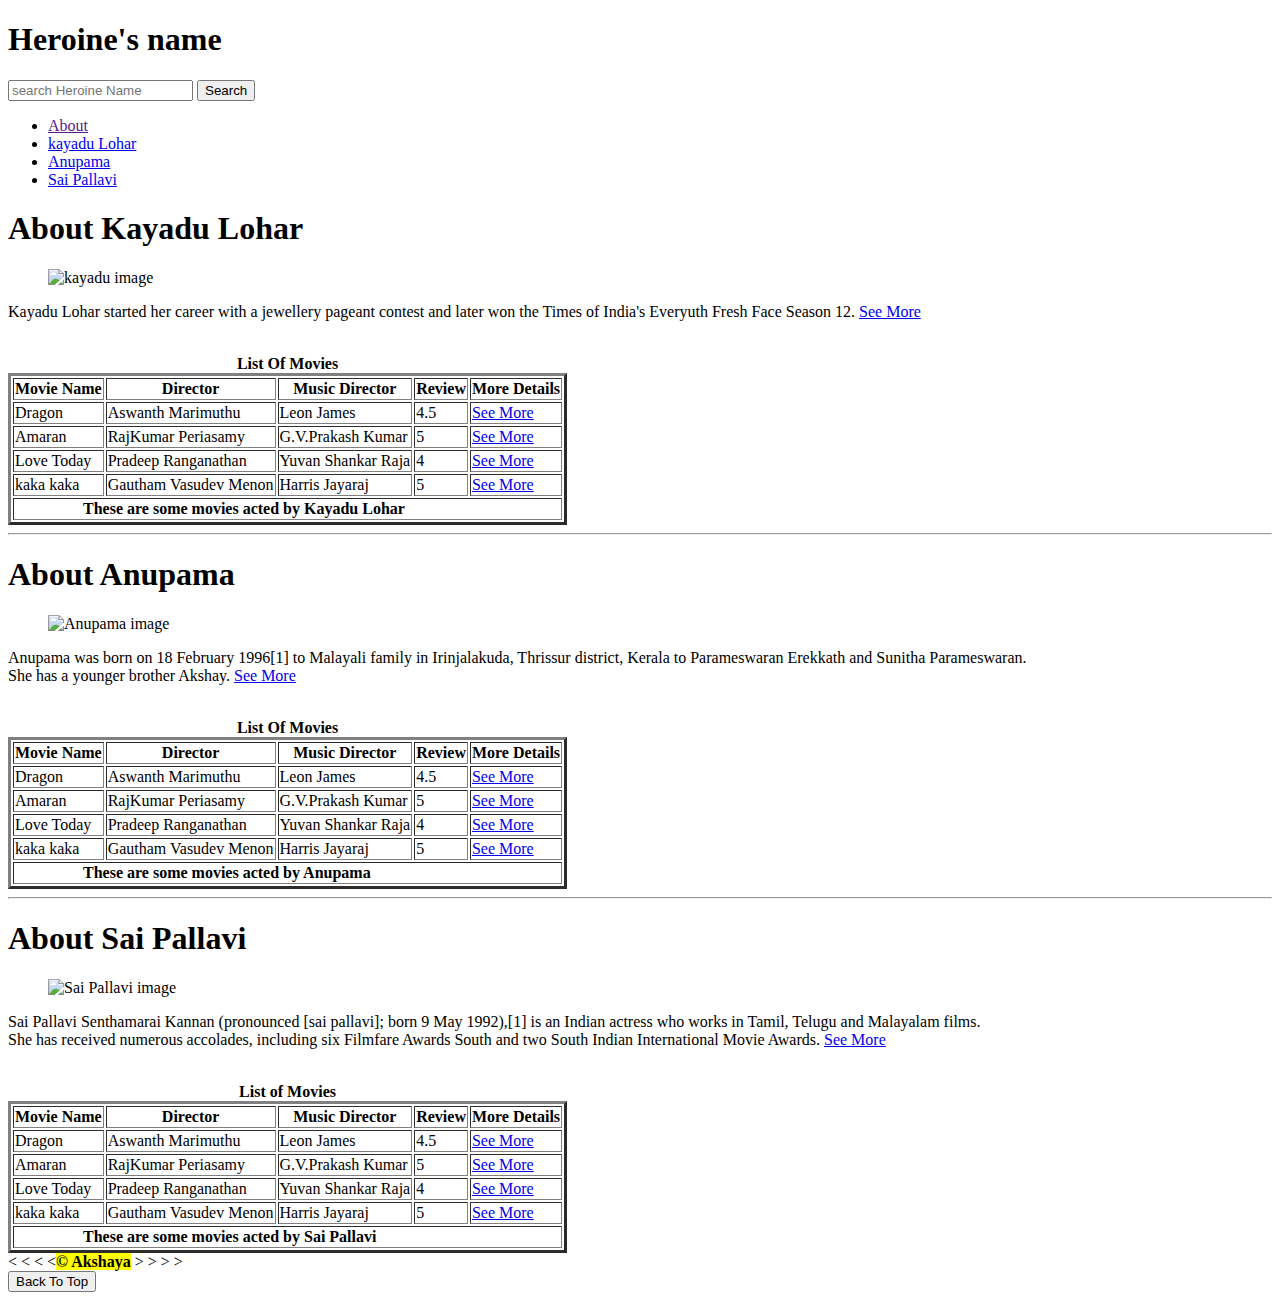
==== index.html @ f9564cc5 "html website" ====
<!DOCTYPE html>
<html lang="en">
  <head>
    <meta charset="UTF-8" />
    <meta name="viewport" content="width=device-width, initial-scale=1.0" />
    <link
      rel="shortcut icon"
      href="https://encrypted-tbn0.gstatic.com/images?q=tbn:ANd9GcS3hZfddOzK3vcA4iWkrWEkmtHXfgzw_iFxjg&s"
      type="image/x-icon"
    />
    <title>My Website</title>
  </head>
  <body>
    <header>
      <h1>Heroine's name</h1>
      <div>
        <input
          type="text"
          name="heroine name"
          id="heroinename"
          placeholder="search Heroine Name "
        />
        <button>Search</button>
      </div>
      <nav>
        <ul>
          <li><a href="" target="_blank">About</a></li>
          <li><a href="kayadu Lohar">kayadu Lohar</a></li>
          <li><a href="Anupama">Anupama</a></li>
          <li><a href="Sai Pallavi">Sai Pallavi</a></li>
        </ul>
      </nav>
    </header>
    <main>
      <article id="Kayadu Lohar">
        <section>
          <h1>About Kayadu Lohar</h1>
          <figure><img src="https://tse4.mm.bing.net/th?id=OIP.-lCckJUn5rITy4Awqjh0kgHaHa&pid=Api&P=0&h=180" alt="kayadu image"></figure>
          <p>
            Kayadu Lohar started her career with a jewellery pageant contest and
            later won the Times of India's Everyuth Fresh Face Season 12.
            <a href="https://en.wikipedia.org/wiki/Kayadu_Lohar" target="_blank"
              >See More</a
            >
          </p>
        </section>
        <br />
        <table border="3">
          <caption>
            <strong>List Of Movies</strong>
          </caption>
          <thead>
            <tr>
              <th>Movie Name</th>
              <th>Director</th>
              <th>Music Director</th>
              <th>Review</th>
              <th>More Details</th>
            </tr>
          </thead>
          <tbody>
            <tr>
              <td>Dragon</td>
              <td>Aswanth Marimuthu</td>
              <td>Leon James</td>
              <td>4.5</td>
              <td>
                <a
                  href="https://en.wikipedia.org/wiki/Dragon_(2025_film)"
                  target="_blank"
                  >See More</a
                >
              </td>
            </tr>
            <tr>
              <td>Amaran</td>
              <td>RajKumar Periasamy</td>
              <td>G.V.Prakash Kumar</td>
              <td>5</td>
              <td>
                <a
                  href="https://en.wikipedia.org/wiki/Amaran_(2024_film)"
                  target="_blank"
                  >See More</a
                >
              </td>
            </tr>
            <tr>
              <td>Love Today</td>
              <td>Pradeep Ranganathan</td>
              <td>Yuvan Shankar Raja</td>
              <td>4</td>
              <td>
                <a
                  href="https://en.wikipedia.org/wiki/Love_Today_(2022_film)"
                  target="_blank"
                  >See More</a
                >
              </td>
            </tr>
            <tr>
              <td>kaka kaka</td>
              <td>Gautham Vasudev Menon</td>
              <td>Harris Jayaraj</td>
              <td>5</td>
              <td>
                <a
                  href="https://en.wikipedia.org/wiki/Kaakha_Kaakha"
                  taget="_blank"
                  >See More</a
                >
              </td>
            </tr>
          </tbody>
          <tfoot>
            <tr>
              <td colspan="5">
                <strong
                  >&nbsp;&nbsp;&nbsp;&nbsp;&nbsp;&nbsp;&nbsp;&nbsp;&nbsp;&nbsp;&nbsp;&nbsp;&nbsp;&nbsp;&nbsp;&nbsp;&nbsp;These
                  are some movies acted by Kayadu Lohar</strong
                >
              </td>
            </tr>
          </tfoot>
        </table>
  </article>
  <hr>
  <article id="Anupama">
      <section>
          <h1>About Anupama</h1>
          <figure>
            <img
              src="https://tse2.mm.bing.net/th?id=OIP.1I0VdY9bkM685FapdWUnzwHaLG&pid=Api&P=0&h=180"
              alt="Anupama image"
            />
          </figure>
          <p>Anupama was born on 18 February 1996[1] to Malayali family in Irinjalakuda, Thrissur district, Kerala to Parameswaran Erekkath and Sunitha Parameswaran.<br/>
            She has a younger brother Akshay.
            <a href="https://en.wikipedia.org/wiki/Anupama_Parameswaran" target="_blank"
              >See More</a
            >
          </p>
        </section>
        <br />
        <table border="3">
          <caption>
            <strong>List Of Movies</strong>
          </caption>
          <thead>
            <tr>
              <th>Movie Name</th>
              <th>Director</th>
              <th>Music Director</th>
              <th>Review</th>
              <th>More Details</th>
            </tr>
          </thead>
          <tbody>
            <tr>
              <td>Dragon</td>
              <td>Aswanth Marimuthu</td>
              <td>Leon James</td>
              <td>4.5</td>
              <td>
                <a
                  href="https://en.wikipedia.org/wiki/Dragon_(2025_film)"
                  target="_blank"
                  >See More</a
                >
              </td>
            </tr>
            <tr>
              <td>Amaran</td>
              <td>RajKumar Periasamy</td>
              <td>G.V.Prakash Kumar</td>
              <td>5</td>
              <td>
                <a
                  href="https://en.wikipedia.org/wiki/Amaran_(2024_film)"
                  target="_blank"
                  >See More</a
                >
              </td>
            </tr>
            <tr>
              <td>Love Today</td>
              <td>Pradeep Ranganathan</td>
              <td>Yuvan Shankar Raja</td>
              <td>4</td>
              <td>
                <a
                  href="https://en.wikipedia.org/wiki/Love_Today_(2022_film)"
                  target="_blank"
                  >See More</a
                >
              </td>
            </tr>
            <tr>
              <td>kaka kaka</td>
              <td>Gautham Vasudev Menon</td>
              <td>Harris Jayaraj</td>
              <td>5</td>
              <td>
                <a
                  href="https://en.wikipedia.org/wiki/Kaakha_Kaakha"
                  taget="_blank"
                  >See More</a
                >
              </td>
            </tr>

          </tbody>
          <tfoot>
            <tr>
              <td colspan="5">
                <strong
                  >&nbsp;&nbsp;&nbsp;&nbsp;&nbsp;&nbsp;&nbsp;&nbsp;&nbsp;&nbsp;&nbsp;&nbsp;&nbsp;&nbsp;&nbsp;&nbsp;&nbsp;These
                  are some movies acted by Anupama</strong
                >
              </td>
            </tr>
          </tfoot>
        </table>
  </article>
  <hr>
  <article id="Sai Pallavi">
      <section>
          <h1>About Sai Pallavi</h1>
          <figure>
            <img
              src="https://tse1.mm.bing.net/th?id=OIP.QHidX0QzD-9W_jQSiCd7-gHaL5&pid=Api&P=0&h=180"
              alt="Sai Pallavi image"
            />
          </figure>
          <p>Sai Pallavi Senthamarai Kannan (pronounced [sai  pallavi]; born 9 May 1992),[1] is an Indian actress who works in Tamil, Telugu and Malayalam films.<br/>
             She has received numerous accolades, including six Filmfare Awards South and two South Indian International Movie Awards.
            <a href="https://en.wikipedia.org/wiki/Vijay_(actor)" target="_blank"
              >See More</a
            >
          </p>
        </section>
        <br />
        <table border="3">
          <caption>
            <strong>List of Movies</strong>
          </caption>
          <thead>
            <tr>
              <th>Movie Name</th>
              <th>Director</th>
              <th>Music Director</th>
              <th>Review</th>
              <th>More Details</th>
            </tr>
          </thead>
          <tbody>
            <tr>
              <td>Dragon</td>
              <td>Aswanth Marimuthu</td>
              <td>Leon James</td>
              <td>4.5</td>
              <td>
                <a
                  href="https://en.wikipedia.org/wiki/Dragon_(2025_film)"
                  target="_blank"
                  >See More</a
                >
              </td>
            </tr>
            <td>Amaran</td>
              <td>RajKumar Periasamy</td>
              <td>G.V.Prakash Kumar</td>
              <td>5</td>
              <td>
                <a
                  href="https://en.wikipedia.org/wiki/Amaran_(2024_film)"
                  target="_blank"
                  >See More</a
                >
              </td>
            </tr>
            <tr>
              <td>Love Today</td>
              <td>Pradeep Ranganathan</td>
              <td>Yuvan Shankar Raja</td>
              <td>4</td>
              <td>
                <a
                  href="https://en.wikipedia.org/wiki/Love_Today_(2022_film)"
                  target="_blank"
                  >See More</a
                >
              </td>
            </tr>
            </tr>
            <tr>
              <td>kaka kaka</td>
              <td>Gautham Vasudev Menon</td>
              <td>Harris Jayaraj</td>
              <td>5</td>
              <td>
                <a
                  href="https://en.wikipedia.org/wiki/Kaakha_Kaakha"
                  taget="_blank"
                  >See More</a
                >
              </td>
            </tr>
          </tbody>
          <tfoot>
            <tr>
              <td colspan="5">
                <strong
                  >&nbsp;&nbsp;&nbsp;&nbsp;&nbsp;&nbsp;&nbsp;&nbsp;&nbsp;&nbsp;&nbsp;&nbsp;&nbsp;&nbsp;&nbsp;&nbsp;&nbsp;These
                  are some movies acted by Sai Pallavi</strong
                >
              </td>
            </tr>
          </tfoot>
        </table>
  </article>
    </main>
    <footer>
      <marque>
        &lt; &lt; &lt; &lt;<mark><strong>&copy; Akshaya</strong></mark> &gt; &gt; &gt; &gt;
      </marque>
      <br>
      <a href="#" target="_top"><button>Back To Top</button></a>
    </footer>
  </body>
</html>
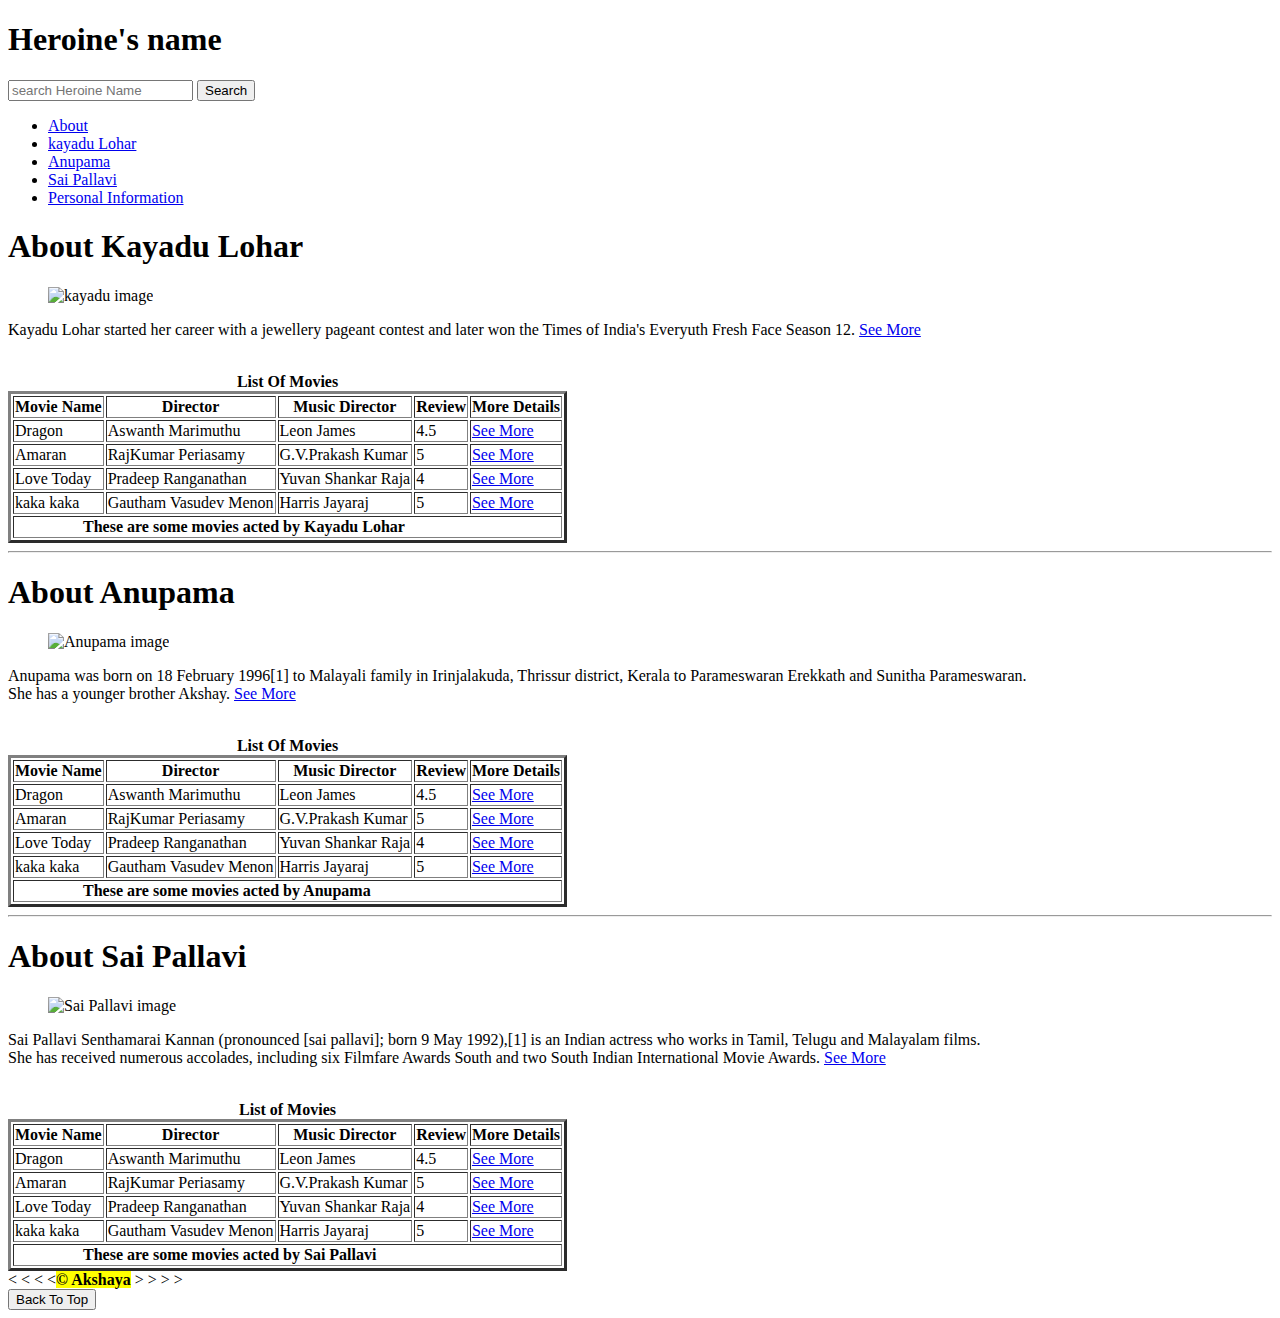
==== commit 32440b57: "Registration form" ====
--- a/index.html
+++ b/index.html
@@ -24,10 +24,11 @@
       </div>
       <nav>
         <ul>
-          <li><a href="" target="_blank">About</a></li>
+          <li><a href="#About" target="_blank">About</a></li>
           <li><a href="kayadu Lohar">kayadu Lohar</a></li>
           <li><a href="Anupama">Anupama</a></li>
           <li><a href="Sai Pallavi">Sai Pallavi</a></li>
+          <li><a href="forms.html" target="_blank">Personal Information</a></li>
         </ul>
       </nav>
     </header>
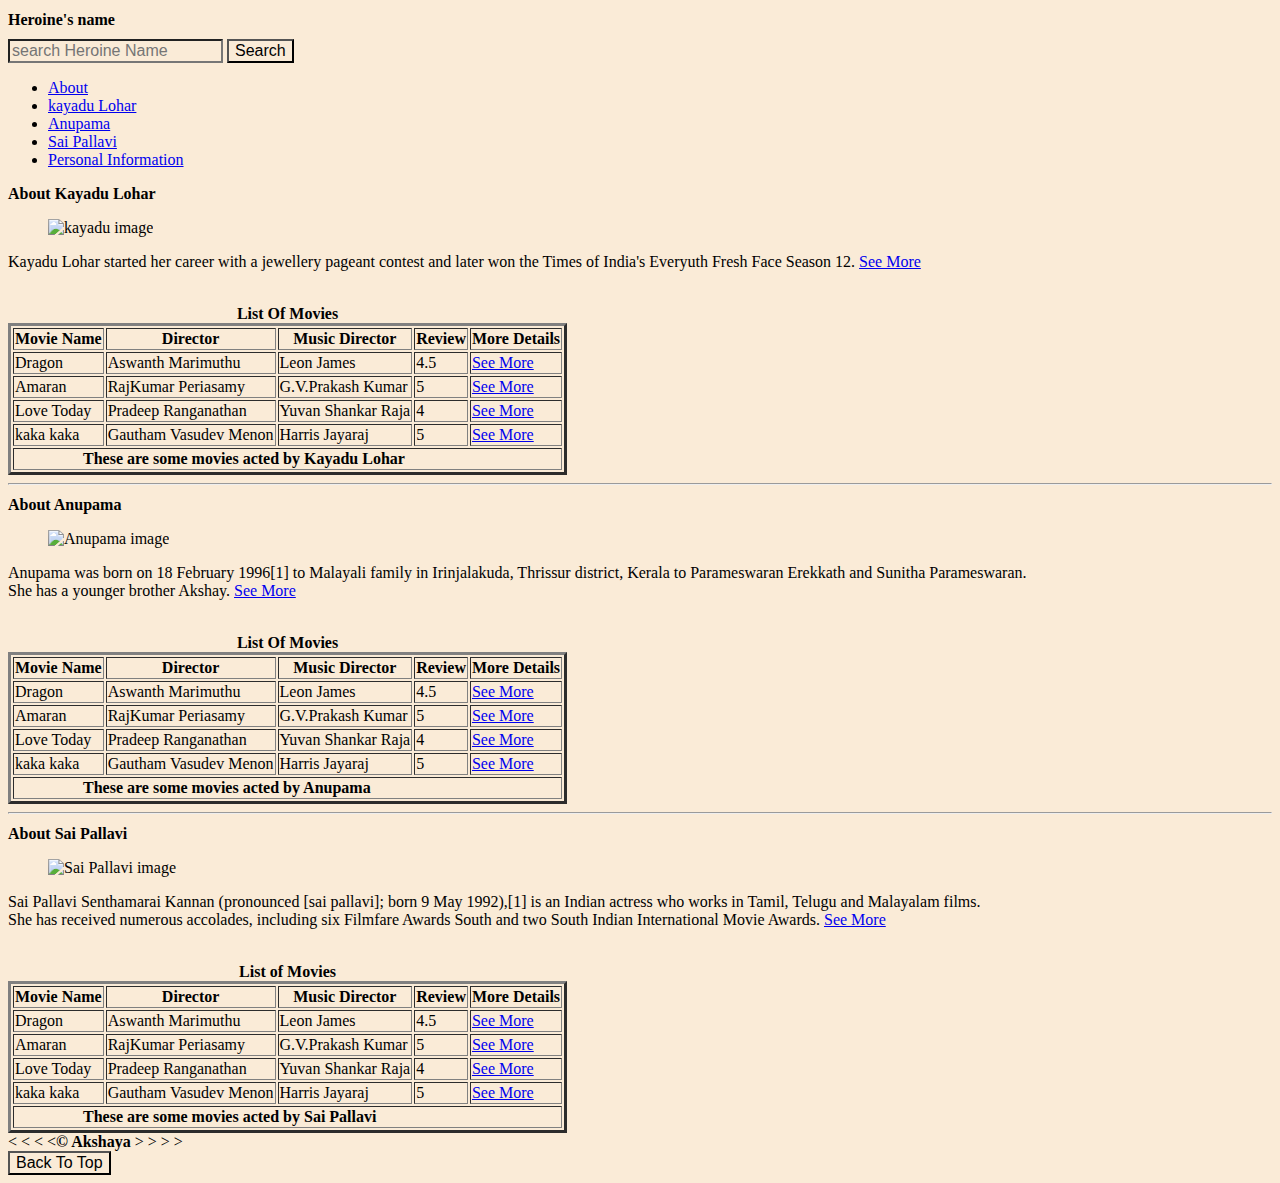
==== commit 50e6565c: "add option group for country and state" ====
--- a/index.html
+++ b/index.html
@@ -8,6 +8,7 @@
       href="https://encrypted-tbn0.gstatic.com/images?q=tbn:ANd9GcS3hZfddOzK3vcA4iWkrWEkmtHXfgzw_iFxjg&s"
       type="image/x-icon"
     />
+    <link rel="stylesheet" href="style.css">
     <title>My Website</title>
   </head>
   <body>
--- a/style.css
+++ b/style.css
@@ -0,0 +1,4 @@
+*{
+    background-color:antiquewhite;
+    font-size:medium;
+}
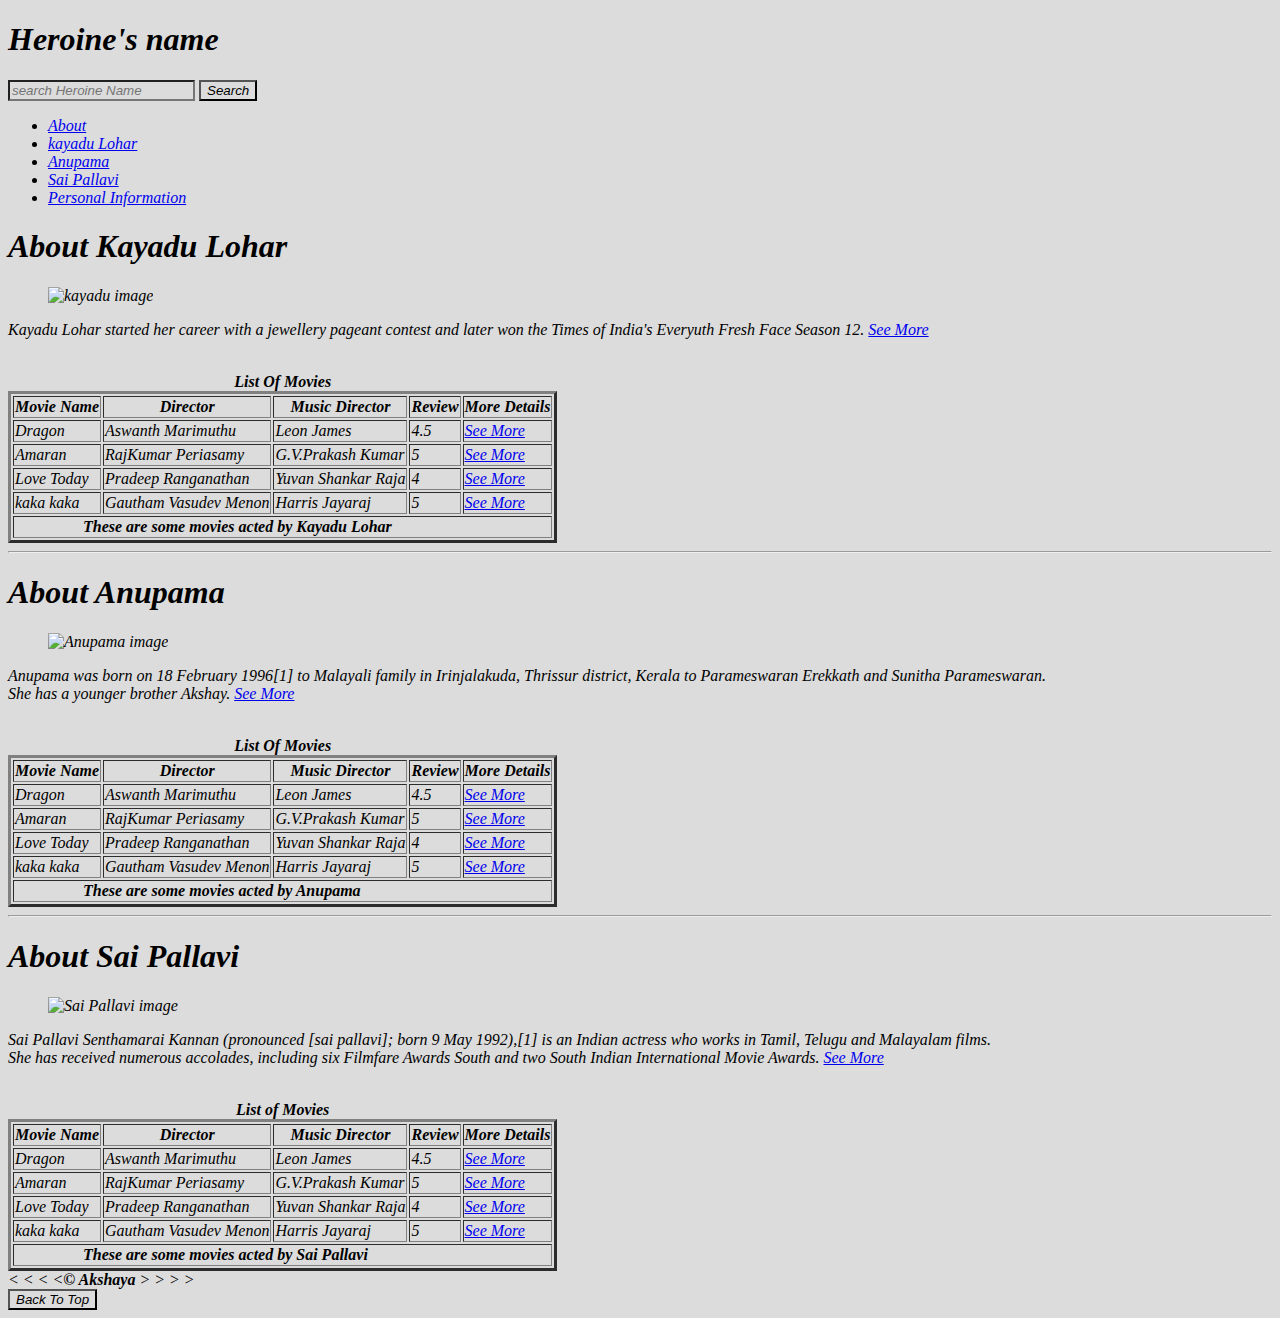
==== commit 8bf41cad: "applying css to html file" ====
--- a/index.html
+++ b/index.html
@@ -8,7 +8,7 @@
       href="https://encrypted-tbn0.gstatic.com/images?q=tbn:ANd9GcS3hZfddOzK3vcA4iWkrWEkmtHXfgzw_iFxjg&s"
       type="image/x-icon"
     />
-    <link rel="stylesheet" href="style.css">
+    <link rel="stylesheet" href="styles.css"/>
     <title>My Website</title>
   </head>
   <body>
@@ -26,9 +26,9 @@
       <nav>
         <ul>
           <li><a href="#About" target="_blank">About</a></li>
-          <li><a href="kayadu Lohar">kayadu Lohar</a></li>
-          <li><a href="Anupama">Anupama</a></li>
-          <li><a href="Sai Pallavi">Sai Pallavi</a></li>
+          <li><a href="#kayadu Lohar">kayadu Lohar</a></li>
+          <li><a href="#Anupama">Anupama</a></li>
+          <li><a href="#Sai Pallavi">Sai Pallavi</a></li>
           <li><a href="forms.html" target="_blank">Personal Information</a></li>
         </ul>
       </nav>
--- a/styles.css
+++ b/styles.css
@@ -0,0 +1,4 @@
+* {
+    background-color:gainsboro;
+    font-style:oblique;
+}
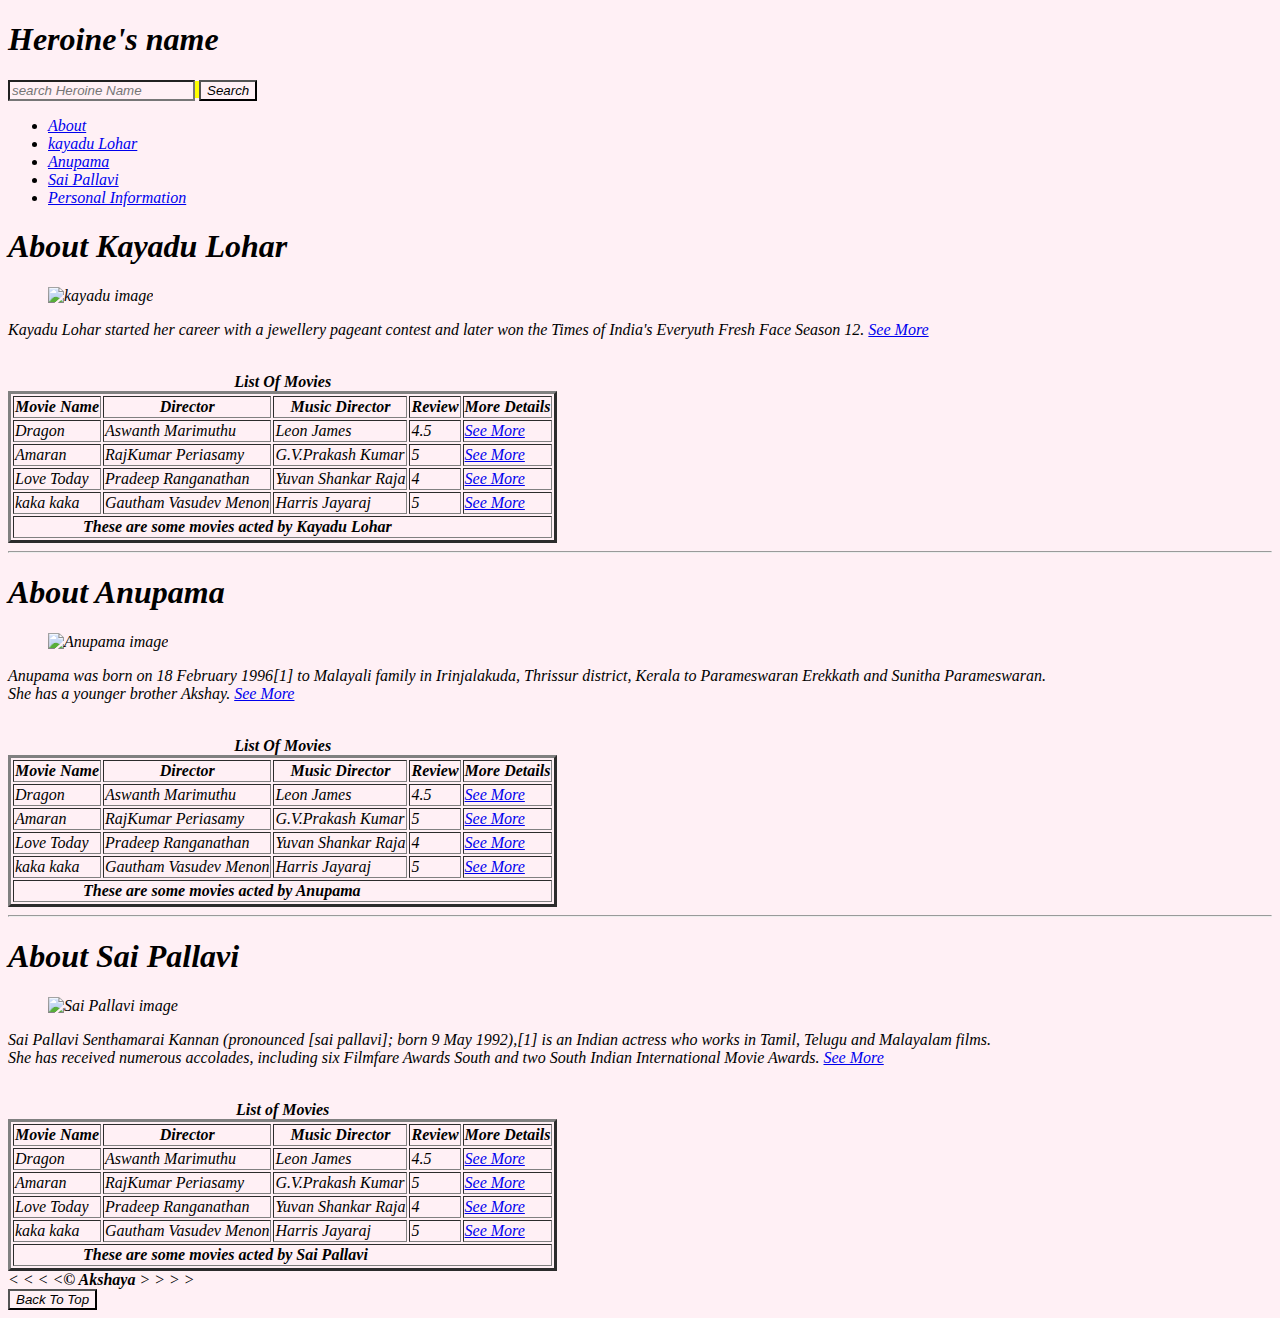
==== commit 8ff5e181: "box model" ====
--- a/index.html
+++ b/index.html
@@ -26,15 +26,15 @@
       <nav>
         <ul>
           <li><a href="#About" target="_blank">About</a></li>
-          <li><a href="#kayadu Lohar">kayadu Lohar</a></li>
-          <li><a href="#Anupama">Anupama</a></li>
-          <li><a href="#Sai Pallavi">Sai Pallavi</a></li>
+          <li><a href="kayadu Lohar">kayadu Lohar</a></li>
+          <li><a href="Anupama">Anupama</a></li>
+          <li><a href="Sai Pallavi">Sai Pallavi</a></li>
           <li><a href="forms.html" target="_blank">Personal Information</a></li>
         </ul>
       </nav>
     </header>
     <main>
-      <article id="Kayadu Lohar">
+      <article class a="Kayadu Lohar">
         <section>
           <h1>About Kayadu Lohar</h1>
           <figure><img src="https://tse4.mm.bing.net/th?id=OIP.-lCckJUn5rITy4Awqjh0kgHaHa&pid=Api&P=0&h=180" alt="kayadu image"></figure>
@@ -127,7 +127,7 @@
         </table>
   </article>
   <hr>
-  <article id="Anupama">
+  <article class b="Anupama">
       <section>
           <h1>About Anupama</h1>
           <figure>
@@ -225,7 +225,7 @@
         </table>
   </article>
   <hr>
-  <article id="Sai Pallavi">
+  <article class c="Sai Pallavi">
       <section>
           <h1>About Sai Pallavi</h1>
           <figure>
--- a/styles.css
+++ b/styles.css
@@ -1,4 +1,10 @@
 * {
-    background-color:gainsboro;
+    background-color:lavenderblush;
     font-style:oblique;
 }
+div {
+    display: inline;
+    border: 1 px solid blueviolet;
+    background-color: yellow;
+    color: red;
+   }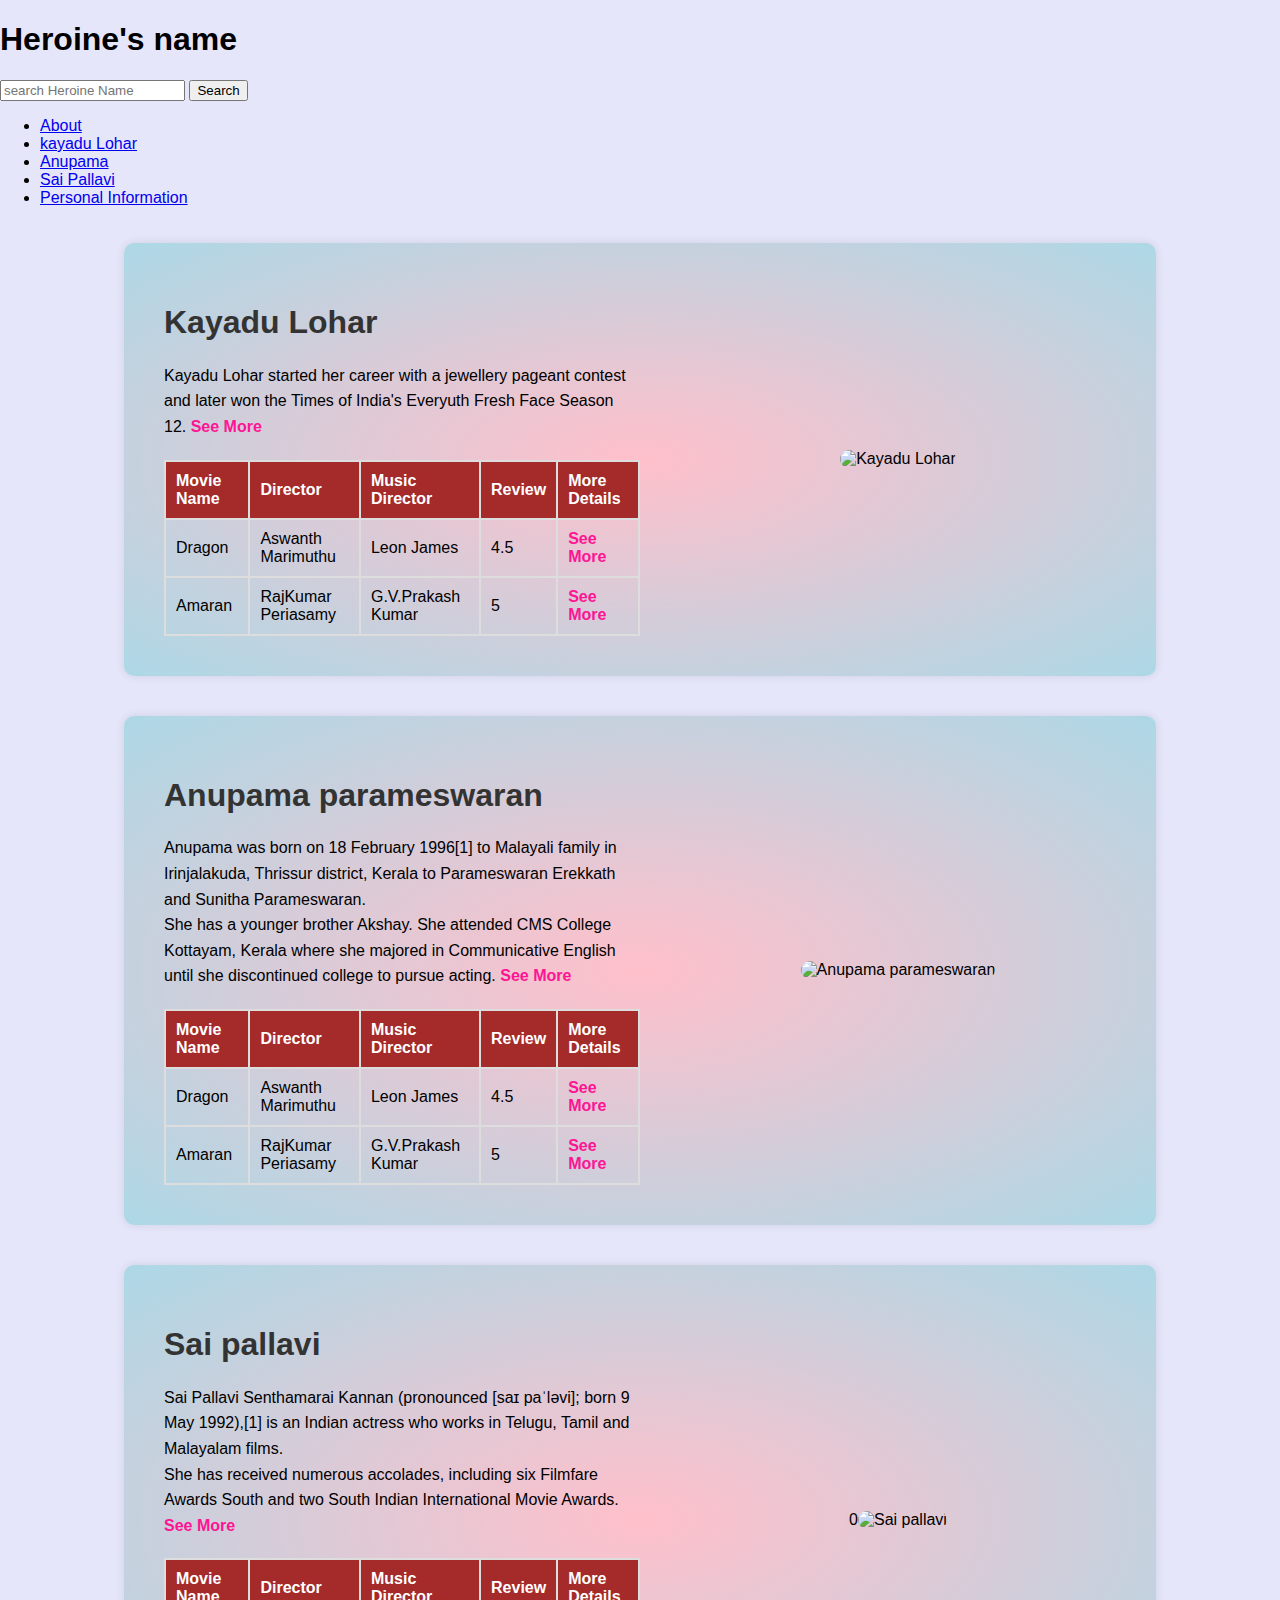
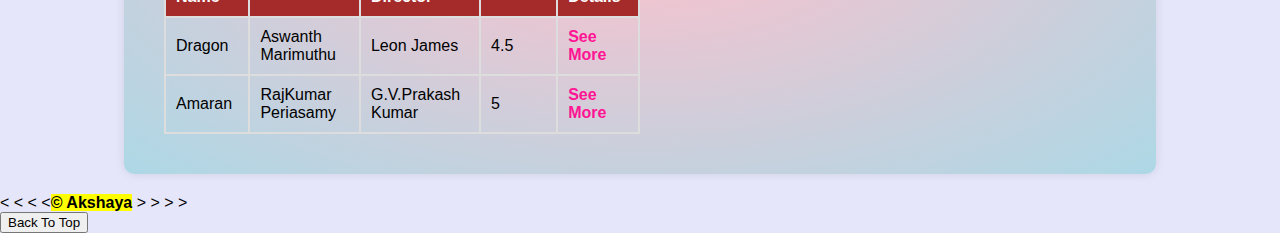
==== commit 2dae667a: "using css to style the webiste" ====
--- a/index.html
+++ b/index.html
@@ -8,13 +8,13 @@
       href="https://encrypted-tbn0.gstatic.com/images?q=tbn:ANd9GcS3hZfddOzK3vcA4iWkrWEkmtHXfgzw_iFxjg&s"
       type="image/x-icon"
     />
+    <title>My Website</title>
     <link rel="stylesheet" href="styles.css"/>
-    <title>My Website</title>
   </head>
   <body>
-    <header>
+    <header class="header">
       <h1>Heroine's name</h1>
-      <div>
+      <div class="about">
         <input
           type="text"
           name="heroine name"
@@ -23,305 +23,136 @@
         />
         <button>Search</button>
       </div>
-      <nav>
+      <nav class="navbar">
         <ul>
           <li><a href="#About" target="_blank">About</a></li>
           <li><a href="kayadu Lohar">kayadu Lohar</a></li>
           <li><a href="Anupama">Anupama</a></li>
           <li><a href="Sai Pallavi">Sai Pallavi</a></li>
           <li><a href="forms.html" target="_blank">Personal Information</a></li>
+          <link rel="stylesheet" href="styles.css"/>
         </ul>
       </nav>
     </header>
     <main>
-      <article class a="Kayadu Lohar">
-        <section>
-          <h1>About Kayadu Lohar</h1>
-          <figure><img src="https://tse4.mm.bing.net/th?id=OIP.-lCckJUn5rITy4Awqjh0kgHaHa&pid=Api&P=0&h=180" alt="kayadu image"></figure>
-          <p>
-            Kayadu Lohar started her career with a jewellery pageant contest and
-            later won the Times of India's Everyuth Fresh Face Season 12.
-            <a href="https://en.wikipedia.org/wiki/Kayadu_Lohar" target="_blank"
-              >See More</a
-            >
+      <article class="article-container">
+        <div class="text-content">
+            <h1>Kayadu Lohar</h1>
+            <p>Kayadu Lohar started her career with a jewellery pageant contest and later won the Times of India's Everyuth Fresh Face Season 12.
+                <a href="https://en.wikipedia.org/wiki/Kayadu_Lohar" target="_blank">See More</a>
+            </p>
+            <table>
+                <thead>
+                    <tr>
+                        <th>Movie Name</th>
+                        <th>Director</th>
+                        <th>Music Director</th>
+                        <th>Review</th>
+                        <th>More Details</th>
+                    </tr>
+                </thead>
+                <tbody>
+                    <tr>
+                        <td>Dragon</td>
+                        <td>Aswanth Marimuthu</td>
+                        <td>Leon James</td>
+                        <td>4.5</td>
+                        <td><a href="https://en.wikipedia.org/wiki/Dragon_(2025_film)" target="_blank">See More</a></td>
+                    </tr>
+                    <tr>
+                        <td>Amaran</td>
+                        <td>RajKumar Periasamy</td>
+                        <td>G.V.Prakash Kumar</td>
+                        <td>5</td>
+                        <td><a href="https://en.wikipedia.org/wiki/Amaran_(2024_film)" target="_blank">See More</a></td>
+                    </tr>
+                </tbody>
+            </table>
+        </div>
+        <div class="image-content">
+            <img src="https://tse4.mm.bing.net/th?id=OIP.-lCckJUn5rITy4Awqjh0kgHaHa&pid=Api&P=0&h=180" alt="Kayadu Lohar">
+        </div>
+    </article>
+    <article class="article-container">
+      <div class="text-content">
+          <h1>Anupama parameswaran</h1>
+          <p>Anupama was born on 18 February 1996[1] to Malayali family in Irinjalakuda, Thrissur district, Kerala to Parameswaran Erekkath and Sunitha Parameswaran.<br>
+            She has a younger brother Akshay.
+             She attended CMS College Kottayam, Kerala where she majored in Communicative English until she discontinued college to pursue acting.
+              <a href="https://en.wikipedia.org/wiki/Anupama_Parameswaran" target="_blank">See More</a>
           </p>
-        </section>
-        <br />
-        <table border="3">
-          <caption>
-            <strong>List Of Movies</strong>
-          </caption>
-          <thead>
-            <tr>
-              <th>Movie Name</th>
-              <th>Director</th>
-              <th>Music Director</th>
-              <th>Review</th>
-              <th>More Details</th>
-            </tr>
-          </thead>
-          <tbody>
-            <tr>
-              <td>Dragon</td>
-              <td>Aswanth Marimuthu</td>
-              <td>Leon James</td>
-              <td>4.5</td>
-              <td>
-                <a
-                  href="https://en.wikipedia.org/wiki/Dragon_(2025_film)"
-                  target="_blank"
-                  >See More</a
-                >
-              </td>
-            </tr>
-            <tr>
-              <td>Amaran</td>
-              <td>RajKumar Periasamy</td>
-              <td>G.V.Prakash Kumar</td>
-              <td>5</td>
-              <td>
-                <a
-                  href="https://en.wikipedia.org/wiki/Amaran_(2024_film)"
-                  target="_blank"
-                  >See More</a
-                >
-              </td>
-            </tr>
-            <tr>
-              <td>Love Today</td>
-              <td>Pradeep Ranganathan</td>
-              <td>Yuvan Shankar Raja</td>
-              <td>4</td>
-              <td>
-                <a
-                  href="https://en.wikipedia.org/wiki/Love_Today_(2022_film)"
-                  target="_blank"
-                  >See More</a
-                >
-              </td>
-            </tr>
-            <tr>
-              <td>kaka kaka</td>
-              <td>Gautham Vasudev Menon</td>
-              <td>Harris Jayaraj</td>
-              <td>5</td>
-              <td>
-                <a
-                  href="https://en.wikipedia.org/wiki/Kaakha_Kaakha"
-                  taget="_blank"
-                  >See More</a
-                >
-              </td>
-            </tr>
-          </tbody>
-          <tfoot>
-            <tr>
-              <td colspan="5">
-                <strong
-                  >&nbsp;&nbsp;&nbsp;&nbsp;&nbsp;&nbsp;&nbsp;&nbsp;&nbsp;&nbsp;&nbsp;&nbsp;&nbsp;&nbsp;&nbsp;&nbsp;&nbsp;These
-                  are some movies acted by Kayadu Lohar</strong
-                >
-              </td>
-            </tr>
-          </tfoot>
+          <table>
+              <thead>
+                  <tr>
+                      <th>Movie Name</th>
+                      <th>Director</th>
+                      <th>Music Director</th>
+                      <th>Review</th>
+                      <th>More Details</th>
+                  </tr>
+              </thead>
+              <tbody>
+                  <tr>
+                      <td>Dragon</td>
+                      <td>Aswanth Marimuthu</td>
+                      <td>Leon James</td>
+                      <td>4.5</td>
+                      <td><a href="https://en.wikipedia.org/wiki/Dragon_(2025_film)" target="_blank">See More</a></td>
+                  </tr>
+                  <tr>
+                      <td>Amaran</td>
+                      <td>RajKumar Periasamy</td>
+                      <td>G.V.Prakash Kumar</td>
+                      <td>5</td>
+                      <td><a href="https://en.wikipedia.org/wiki/Amaran_(2024_film)" target="_blank">See More</a></td>
+                  </tr>
+              </tbody>
+          </table>
+      </div>
+      <div class="image-content">
+          <img src="https://tse2.mm.bing.net/th?id=OIP.5RegQN7FeT4HpEU2PLZzTwHaJQ&pid=Api&P=0&h=180" alt="Anupama parameswaran">
+      </div>
+  </article>
+  <article class="article-container">
+    <div class="text-content">
+        <h1>Sai pallavi</h1>
+        <p>Sai Pallavi Senthamarai Kannan (pronounced [saɪ paˈləvi]; born 9 May 1992),[1] is an Indian actress who works in Telugu, Tamil and Malayalam films.<br>
+           She has received numerous accolades, including six Filmfare Awards South and two South Indian International Movie Awards.
+            <a href="https://en.wikipedia.org/wiki/Sai_Pallavi" target="_blank">See More</a>
+        </p>
+        <table>
+            <thead>
+                <tr>
+                    <th>Movie Name</th>
+                    <th>Director</th>
+                    <th>Music Director</th>
+                    <th>Review</th>
+                    <th>More Details</th>
+                </tr>
+            </thead>
+            <tbody>
+                <tr>
+                    <td>Dragon</td>
+                    <td>Aswanth Marimuthu</td>
+                    <td>Leon James</td>
+                    <td>4.5</td>
+                    <td><a href="https://en.wikipedia.org/wiki/Dragon_(2025_film)" target="_blank">See More</a></td>
+                </tr>
+                <tr>
+                    <td>Amaran</td>
+                    <td>RajKumar Periasamy</td>
+                    <td>G.V.Prakash Kumar</td>
+                    <td>5</td>
+                    <td><a href="https://en.wikipedia.org/wiki/Amaran_(2024_film)" target="_blank">See More</a></td>
+                </tr>
+            </tbody>
         </table>
-  </article>
-  <hr>
-  <article class b="Anupama">
-      <section>
-          <h1>About Anupama</h1>
-          <figure>
-            <img
-              src="https://tse2.mm.bing.net/th?id=OIP.1I0VdY9bkM685FapdWUnzwHaLG&pid=Api&P=0&h=180"
-              alt="Anupama image"
-            />
-          </figure>
-          <p>Anupama was born on 18 February 1996[1] to Malayali family in Irinjalakuda, Thrissur district, Kerala to Parameswaran Erekkath and Sunitha Parameswaran.<br/>
-            She has a younger brother Akshay.
-            <a href="https://en.wikipedia.org/wiki/Anupama_Parameswaran" target="_blank"
-              >See More</a
-            >
-          </p>
-        </section>
-        <br />
-        <table border="3">
-          <caption>
-            <strong>List Of Movies</strong>
-          </caption>
-          <thead>
-            <tr>
-              <th>Movie Name</th>
-              <th>Director</th>
-              <th>Music Director</th>
-              <th>Review</th>
-              <th>More Details</th>
-            </tr>
-          </thead>
-          <tbody>
-            <tr>
-              <td>Dragon</td>
-              <td>Aswanth Marimuthu</td>
-              <td>Leon James</td>
-              <td>4.5</td>
-              <td>
-                <a
-                  href="https://en.wikipedia.org/wiki/Dragon_(2025_film)"
-                  target="_blank"
-                  >See More</a
-                >
-              </td>
-            </tr>
-            <tr>
-              <td>Amaran</td>
-              <td>RajKumar Periasamy</td>
-              <td>G.V.Prakash Kumar</td>
-              <td>5</td>
-              <td>
-                <a
-                  href="https://en.wikipedia.org/wiki/Amaran_(2024_film)"
-                  target="_blank"
-                  >See More</a
-                >
-              </td>
-            </tr>
-            <tr>
-              <td>Love Today</td>
-              <td>Pradeep Ranganathan</td>
-              <td>Yuvan Shankar Raja</td>
-              <td>4</td>
-              <td>
-                <a
-                  href="https://en.wikipedia.org/wiki/Love_Today_(2022_film)"
-                  target="_blank"
-                  >See More</a
-                >
-              </td>
-            </tr>
-            <tr>
-              <td>kaka kaka</td>
-              <td>Gautham Vasudev Menon</td>
-              <td>Harris Jayaraj</td>
-              <td>5</td>
-              <td>
-                <a
-                  href="https://en.wikipedia.org/wiki/Kaakha_Kaakha"
-                  taget="_blank"
-                  >See More</a
-                >
-              </td>
-            </tr>
-
-          </tbody>
-          <tfoot>
-            <tr>
-              <td colspan="5">
-                <strong
-                  >&nbsp;&nbsp;&nbsp;&nbsp;&nbsp;&nbsp;&nbsp;&nbsp;&nbsp;&nbsp;&nbsp;&nbsp;&nbsp;&nbsp;&nbsp;&nbsp;&nbsp;These
-                  are some movies acted by Anupama</strong
-                >
-              </td>
-            </tr>
-          </tfoot>
-        </table>
-  </article>
-  <hr>
-  <article class c="Sai Pallavi">
-      <section>
-          <h1>About Sai Pallavi</h1>
-          <figure>
-            <img
-              src="https://tse1.mm.bing.net/th?id=OIP.QHidX0QzD-9W_jQSiCd7-gHaL5&pid=Api&P=0&h=180"
-              alt="Sai Pallavi image"
-            />
-          </figure>
-          <p>Sai Pallavi Senthamarai Kannan (pronounced [sai  pallavi]; born 9 May 1992),[1] is an Indian actress who works in Tamil, Telugu and Malayalam films.<br/>
-             She has received numerous accolades, including six Filmfare Awards South and two South Indian International Movie Awards.
-            <a href="https://en.wikipedia.org/wiki/Vijay_(actor)" target="_blank"
-              >See More</a
-            >
-          </p>
-        </section>
-        <br />
-        <table border="3">
-          <caption>
-            <strong>List of Movies</strong>
-          </caption>
-          <thead>
-            <tr>
-              <th>Movie Name</th>
-              <th>Director</th>
-              <th>Music Director</th>
-              <th>Review</th>
-              <th>More Details</th>
-            </tr>
-          </thead>
-          <tbody>
-            <tr>
-              <td>Dragon</td>
-              <td>Aswanth Marimuthu</td>
-              <td>Leon James</td>
-              <td>4.5</td>
-              <td>
-                <a
-                  href="https://en.wikipedia.org/wiki/Dragon_(2025_film)"
-                  target="_blank"
-                  >See More</a
-                >
-              </td>
-            </tr>
-            <td>Amaran</td>
-              <td>RajKumar Periasamy</td>
-              <td>G.V.Prakash Kumar</td>
-              <td>5</td>
-              <td>
-                <a
-                  href="https://en.wikipedia.org/wiki/Amaran_(2024_film)"
-                  target="_blank"
-                  >See More</a
-                >
-              </td>
-            </tr>
-            <tr>
-              <td>Love Today</td>
-              <td>Pradeep Ranganathan</td>
-              <td>Yuvan Shankar Raja</td>
-              <td>4</td>
-              <td>
-                <a
-                  href="https://en.wikipedia.org/wiki/Love_Today_(2022_film)"
-                  target="_blank"
-                  >See More</a
-                >
-              </td>
-            </tr>
-            </tr>
-            <tr>
-              <td>kaka kaka</td>
-              <td>Gautham Vasudev Menon</td>
-              <td>Harris Jayaraj</td>
-              <td>5</td>
-              <td>
-                <a
-                  href="https://en.wikipedia.org/wiki/Kaakha_Kaakha"
-                  taget="_blank"
-                  >See More</a
-                >
-              </td>
-            </tr>
-          </tbody>
-          <tfoot>
-            <tr>
-              <td colspan="5">
-                <strong
-                  >&nbsp;&nbsp;&nbsp;&nbsp;&nbsp;&nbsp;&nbsp;&nbsp;&nbsp;&nbsp;&nbsp;&nbsp;&nbsp;&nbsp;&nbsp;&nbsp;&nbsp;These
-                  are some movies acted by Sai Pallavi</strong
-                >
-              </td>
-            </tr>
-          </tfoot>
-        </table>
-  </article>
-    </main>
+    </div>
+    <div class="image-content">0
+        <img src="https://tse1.mm.bing.net/th?id=OIP.Y9kMV38jbo8d_xh7N2IJUQHaLL&pid=Api&P=0&h=180" alt="Sai pallavi">
+    </div>
+</article>
+</main>
     <footer>
       <marque>
         &lt; &lt; &lt; &lt;<mark><strong>&copy; Akshaya</strong></mark> &gt; &gt; &gt; &gt;
--- a/styles.css
+++ b/styles.css
@@ -1,10 +1,83 @@
-* {
-    background-color:lavenderblush;
-    font-style:oblique;
+body {
+    font-family: Arial, sans-serif;
+    background-color:lavender;
+    margin: 0;
+    padding: 0;
 }
-div {
-    display: inline;
-    border: 1 px solid blueviolet;
-    background-color: yellow;
-    color: red;
-   }+
+main {
+    display: flex;
+    flex-direction: column;
+    align-items: center;
+    gap: 40px;
+    padding: 20px;
+}
+
+.article-container {
+    display: flex;
+    align-items: center;
+    justify-content: space-between;
+    max-width: 80%;
+    background: radial-gradient(pink,lightblue);
+    padding: 20px;
+    border-radius: 10px;
+    box-shadow: 0px 0px 10px rgba(0, 0, 0, 0.1);
+}
+
+.text-content {
+    flex: 1;
+    padding: 20px;
+}
+
+.text-content h1 {
+    color: #333;
+}
+
+.text-content p {
+    font-size: 16px;
+    line-height: 1.6;
+    color: black;
+}
+
+.text-content a {
+    color: deeppink;
+    text-decoration: none;
+    font-weight: bold;
+}
+
+.text-content a:hover {
+    text-decoration: underline;
+}
+
+.image-content {
+    flex: 1;
+    display: flex;
+    justify-content: center;
+}
+
+.image-content img {
+    max-width: 100%;
+    height: auto;
+    border-radius: 100px;
+}
+
+table {
+    width: 100%;
+    margin-top: 20px;
+    border-collapse: collapse;
+}
+
+table, th, td {
+    border: 2px solid #ddd;
+}
+
+th, td {
+    padding: 10px;
+    text-align: left;
+}
+
+th {
+    background: brown;
+    color: white;
+}
+
--- a/styles.css
+++ b/styles.css
@@ -1,10 +1,83 @@
-* {
-    background-color:lavenderblush;
-    font-style:oblique;
+body {
+    font-family: Arial, sans-serif;
+    background-color:lavender;
+    margin: 0;
+    padding: 0;
 }
-div {
-    display: inline;
-    border: 1 px solid blueviolet;
-    background-color: yellow;
-    color: red;
-   }+
+main {
+    display: flex;
+    flex-direction: column;
+    align-items: center;
+    gap: 40px;
+    padding: 20px;
+}
+
+.article-container {
+    display: flex;
+    align-items: center;
+    justify-content: space-between;
+    max-width: 80%;
+    background: radial-gradient(pink,lightblue);
+    padding: 20px;
+    border-radius: 10px;
+    box-shadow: 0px 0px 10px rgba(0, 0, 0, 0.1);
+}
+
+.text-content {
+    flex: 1;
+    padding: 20px;
+}
+
+.text-content h1 {
+    color: #333;
+}
+
+.text-content p {
+    font-size: 16px;
+    line-height: 1.6;
+    color: black;
+}
+
+.text-content a {
+    color: deeppink;
+    text-decoration: none;
+    font-weight: bold;
+}
+
+.text-content a:hover {
+    text-decoration: underline;
+}
+
+.image-content {
+    flex: 1;
+    display: flex;
+    justify-content: center;
+}
+
+.image-content img {
+    max-width: 100%;
+    height: auto;
+    border-radius: 100px;
+}
+
+table {
+    width: 100%;
+    margin-top: 20px;
+    border-collapse: collapse;
+}
+
+table, th, td {
+    border: 2px solid #ddd;
+}
+
+th, td {
+    padding: 10px;
+    text-align: left;
+}
+
+th {
+    background: brown;
+    color: white;
+}
+
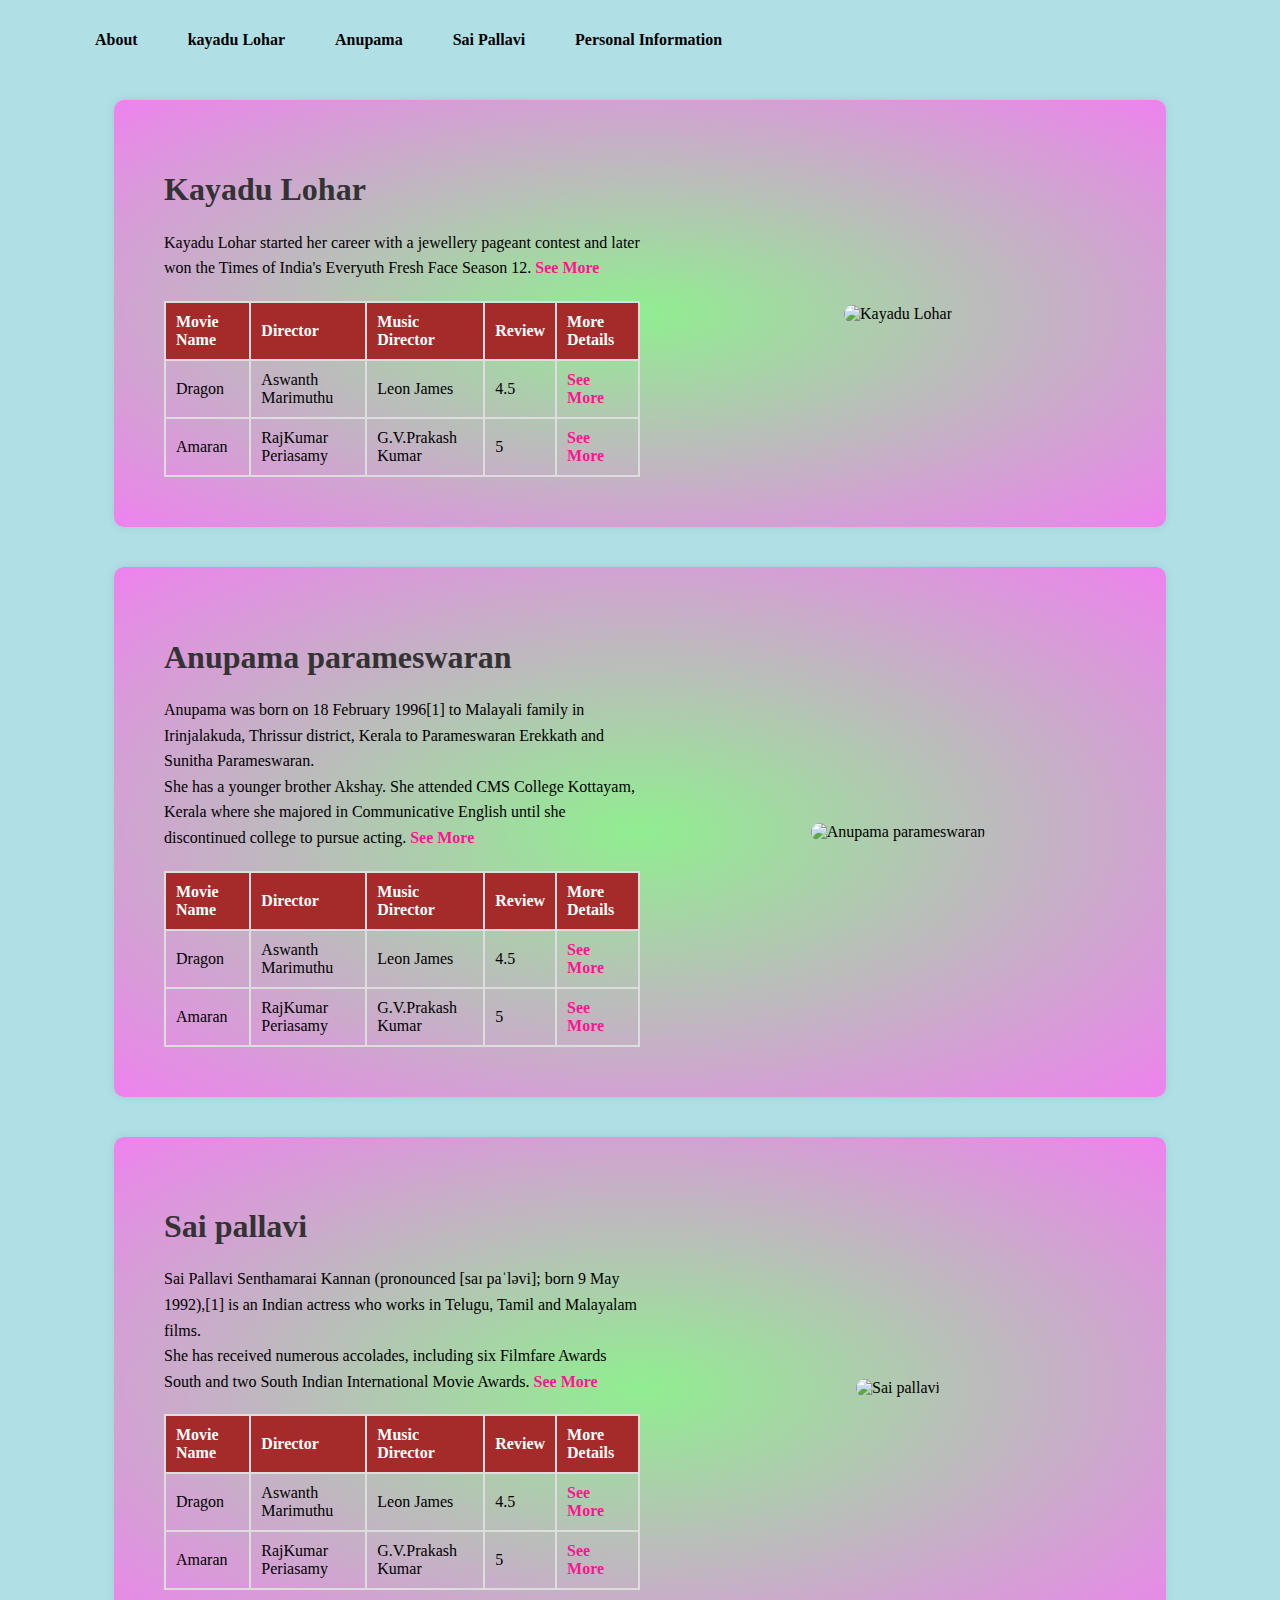
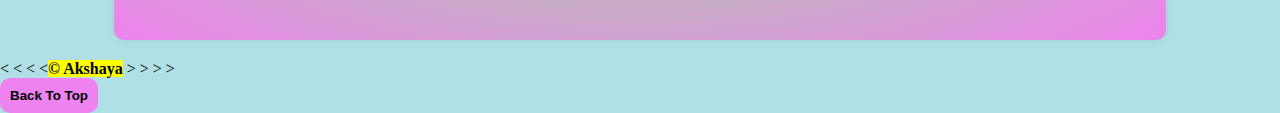
==== commit ef837c78: "update header and footer tag" ====
--- a/index.html
+++ b/index.html
@@ -9,20 +9,10 @@
       type="image/x-icon"
     />
     <title>My Website</title>
-    <link rel="stylesheet" href="styles.css"/>
+    <link rel="stylesheet" href="styles.css" />
   </head>
   <body>
     <header class="header">
-      <h1>Heroine's name</h1>
-      <div class="about">
-        <input
-          type="text"
-          name="heroine name"
-          id="heroinename"
-          placeholder="search Heroine Name "
-        />
-        <button>Search</button>
-      </div>
       <nav class="navbar">
         <ul>
           <li><a href="#About" target="_blank">About</a></li>
@@ -30,134 +20,198 @@
           <li><a href="Anupama">Anupama</a></li>
           <li><a href="Sai Pallavi">Sai Pallavi</a></li>
           <li><a href="forms.html" target="_blank">Personal Information</a></li>
-          <link rel="stylesheet" href="styles.css"/>
+          <link rel="stylesheet" href="styles.css" />
         </ul>
       </nav>
     </header>
     <main>
       <article class="article-container">
         <div class="text-content">
-            <h1>Kayadu Lohar</h1>
-            <p>Kayadu Lohar started her career with a jewellery pageant contest and later won the Times of India's Everyuth Fresh Face Season 12.
-                <a href="https://en.wikipedia.org/wiki/Kayadu_Lohar" target="_blank">See More</a>
-            </p>
-            <table>
-                <thead>
-                    <tr>
-                        <th>Movie Name</th>
-                        <th>Director</th>
-                        <th>Music Director</th>
-                        <th>Review</th>
-                        <th>More Details</th>
-                    </tr>
-                </thead>
-                <tbody>
-                    <tr>
-                        <td>Dragon</td>
-                        <td>Aswanth Marimuthu</td>
-                        <td>Leon James</td>
-                        <td>4.5</td>
-                        <td><a href="https://en.wikipedia.org/wiki/Dragon_(2025_film)" target="_blank">See More</a></td>
-                    </tr>
-                    <tr>
-                        <td>Amaran</td>
-                        <td>RajKumar Periasamy</td>
-                        <td>G.V.Prakash Kumar</td>
-                        <td>5</td>
-                        <td><a href="https://en.wikipedia.org/wiki/Amaran_(2024_film)" target="_blank">See More</a></td>
-                    </tr>
-                </tbody>
-            </table>
-        </div>
-        <div class="image-content">
-            <img src="https://tse4.mm.bing.net/th?id=OIP.-lCckJUn5rITy4Awqjh0kgHaHa&pid=Api&P=0&h=180" alt="Kayadu Lohar">
-        </div>
-    </article>
-    <article class="article-container">
-      <div class="text-content">
-          <h1>Anupama parameswaran</h1>
-          <p>Anupama was born on 18 February 1996[1] to Malayali family in Irinjalakuda, Thrissur district, Kerala to Parameswaran Erekkath and Sunitha Parameswaran.<br>
-            She has a younger brother Akshay.
-             She attended CMS College Kottayam, Kerala where she majored in Communicative English until she discontinued college to pursue acting.
-              <a href="https://en.wikipedia.org/wiki/Anupama_Parameswaran" target="_blank">See More</a>
+          <h1>Kayadu Lohar</h1>
+          <p>
+            Kayadu Lohar started her career with a jewellery pageant contest and
+            later won the Times of India's Everyuth Fresh Face Season 12.
+            <a href="https://en.wikipedia.org/wiki/Kayadu_Lohar" target="_blank"
+              >See More</a
+            >
           </p>
           <table>
-              <thead>
-                  <tr>
-                      <th>Movie Name</th>
-                      <th>Director</th>
-                      <th>Music Director</th>
-                      <th>Review</th>
-                      <th>More Details</th>
-                  </tr>
-              </thead>
-              <tbody>
-                  <tr>
-                      <td>Dragon</td>
-                      <td>Aswanth Marimuthu</td>
-                      <td>Leon James</td>
-                      <td>4.5</td>
-                      <td><a href="https://en.wikipedia.org/wiki/Dragon_(2025_film)" target="_blank">See More</a></td>
-                  </tr>
-                  <tr>
-                      <td>Amaran</td>
-                      <td>RajKumar Periasamy</td>
-                      <td>G.V.Prakash Kumar</td>
-                      <td>5</td>
-                      <td><a href="https://en.wikipedia.org/wiki/Amaran_(2024_film)" target="_blank">See More</a></td>
-                  </tr>
-              </tbody>
-          </table>
-      </div>
-      <div class="image-content">
-          <img src="https://tse2.mm.bing.net/th?id=OIP.5RegQN7FeT4HpEU2PLZzTwHaJQ&pid=Api&P=0&h=180" alt="Anupama parameswaran">
-      </div>
-  </article>
-  <article class="article-container">
-    <div class="text-content">
-        <h1>Sai pallavi</h1>
-        <p>Sai Pallavi Senthamarai Kannan (pronounced [saɪ paˈləvi]; born 9 May 1992),[1] is an Indian actress who works in Telugu, Tamil and Malayalam films.<br>
-           She has received numerous accolades, including six Filmfare Awards South and two South Indian International Movie Awards.
-            <a href="https://en.wikipedia.org/wiki/Sai_Pallavi" target="_blank">See More</a>
-        </p>
-        <table>
             <thead>
-                <tr>
-                    <th>Movie Name</th>
-                    <th>Director</th>
-                    <th>Music Director</th>
-                    <th>Review</th>
-                    <th>More Details</th>
-                </tr>
+              <tr>
+                <th>Movie Name</th>
+                <th>Director</th>
+                <th>Music Director</th>
+                <th>Review</th>
+                <th>More Details</th>
+              </tr>
             </thead>
             <tbody>
-                <tr>
-                    <td>Dragon</td>
-                    <td>Aswanth Marimuthu</td>
-                    <td>Leon James</td>
-                    <td>4.5</td>
-                    <td><a href="https://en.wikipedia.org/wiki/Dragon_(2025_film)" target="_blank">See More</a></td>
-                </tr>
-                <tr>
-                    <td>Amaran</td>
-                    <td>RajKumar Periasamy</td>
-                    <td>G.V.Prakash Kumar</td>
-                    <td>5</td>
-                    <td><a href="https://en.wikipedia.org/wiki/Amaran_(2024_film)" target="_blank">See More</a></td>
-                </tr>
+              <tr>
+                <td>Dragon</td>
+                <td>Aswanth Marimuthu</td>
+                <td>Leon James</td>
+                <td>4.5</td>
+                <td>
+                  <a
+                    href="https://en.wikipedia.org/wiki/Dragon_(2025_film)"
+                    target="_blank"
+                    >See More</a
+                  >
+                </td>
+              </tr>
+              <tr>
+                <td>Amaran</td>
+                <td>RajKumar Periasamy</td>
+                <td>G.V.Prakash Kumar</td>
+                <td>5</td>
+                <td>
+                  <a
+                    href="https://en.wikipedia.org/wiki/Amaran_(2024_film)"
+                    target="_blank"
+                    >See More</a
+                  >
+                </td>
+              </tr>
             </tbody>
-        </table>
-    </div>
-    <div class="image-content">0
-        <img src="https://tse1.mm.bing.net/th?id=OIP.Y9kMV38jbo8d_xh7N2IJUQHaLL&pid=Api&P=0&h=180" alt="Sai pallavi">
-    </div>
-</article>
-</main>
+          </table>
+        </div>
+        <div class="image-content">
+          <img
+            src="https://tse4.mm.bing.net/th?id=OIP.-lCckJUn5rITy4Awqjh0kgHaHa&pid=Api&P=0&h=180"
+            alt="Kayadu Lohar"
+          />
+        </div>
+      </article>
+      <article class="article-container">
+        <div class="text-content">
+          <h1>Anupama parameswaran</h1>
+          <p>
+            Anupama was born on 18 February 1996[1] to Malayali family in
+            Irinjalakuda, Thrissur district, Kerala to Parameswaran Erekkath and
+            Sunitha Parameswaran.<br />
+            She has a younger brother Akshay. She attended CMS College Kottayam,
+            Kerala where she majored in Communicative English until she
+            discontinued college to pursue acting.
+            <a
+              href="https://en.wikipedia.org/wiki/Anupama_Parameswaran"
+              target="_blank"
+              >See More</a
+            >
+          </p>
+          <table>
+            <thead>
+              <tr>
+                <th>Movie Name</th>
+                <th>Director</th>
+                <th>Music Director</th>
+                <th>Review</th>
+                <th>More Details</th>
+              </tr>
+            </thead>
+            <tbody>
+              <tr>
+                <td>Dragon</td>
+                <td>Aswanth Marimuthu</td>
+                <td>Leon James</td>
+                <td>4.5</td>
+                <td>
+                  <a
+                    href="https://en.wikipedia.org/wiki/Dragon_(2025_film)"
+                    target="_blank"
+                    >See More</a
+                  >
+                </td>
+              </tr>
+              <tr>
+                <td>Amaran</td>
+                <td>RajKumar Periasamy</td>
+                <td>G.V.Prakash Kumar</td>
+                <td>5</td>
+                <td>
+                  <a
+                    href="https://en.wikipedia.org/wiki/Amaran_(2024_film)"
+                    target="_blank"
+                    >See More</a
+                  >
+                </td>
+              </tr>
+            </tbody>
+          </table>
+        </div>
+        <div class="image-content">
+          <img
+            src="https://tse2.mm.bing.net/th?id=OIP.5RegQN7FeT4HpEU2PLZzTwHaJQ&pid=Api&P=0&h=180"
+            alt="Anupama parameswaran"
+          />
+        </div>
+      </article>
+      <article class="article-container">
+        <div class="text-content">
+          <h1>Sai pallavi</h1>
+          <p>
+            Sai Pallavi Senthamarai Kannan (pronounced [saɪ paˈləvi]; born 9 May
+            1992),[1] is an Indian actress who works in Telugu, Tamil and
+            Malayalam films.<br />
+            She has received numerous accolades, including six Filmfare Awards
+            South and two South Indian International Movie Awards.
+            <a href="https://en.wikipedia.org/wiki/Sai_Pallavi" target="_blank"
+              >See More</a
+            >
+          </p>
+          <table>
+            <thead>
+              <tr>
+                <th>Movie Name</th>
+                <th>Director</th>
+                <th>Music Director</th>
+                <th>Review</th>
+                <th>More Details</th>
+              </tr>
+            </thead>
+            <tbody>
+              <tr>
+                <td>Dragon</td>
+                <td>Aswanth Marimuthu</td>
+                <td>Leon James</td>
+                <td>4.5</td>
+                <td>
+                  <a
+                    href="https://en.wikipedia.org/wiki/Dragon_(2025_film)"
+                    target="_blank"
+                    >See More</a
+                  >
+                </td>
+              </tr>
+              <tr>
+                <td>Amaran</td>
+                <td>RajKumar Periasamy</td>
+                <td>G.V.Prakash Kumar</td>
+                <td>5</td>
+                <td>
+                  <a
+                    href="https://en.wikipedia.org/wiki/Amaran_(2024_film)"
+                    target="_blank"
+                    >See More</a
+                  >
+                </td>
+              </tr>
+            </tbody>
+          </table>
+        </div>
+        <div class="image-content">
+          <img
+            src="https://tse1.mm.bing.net/th?id=OIP.Y9kMV38jbo8d_xh7N2IJUQHaLL&pid=Api&P=0&h=180"
+            alt="Sai pallavi"
+          />
+        </div>
+      </article>
+    </main>
     <footer>
       <marque>
-        &lt; &lt; &lt; &lt;<mark><strong>&copy; Akshaya</strong></mark> &gt; &gt; &gt; &gt;
+        &lt; &lt; &lt; &lt;<mark><strong>&copy; Akshaya</strong></mark> &gt;
+        &gt; &gt; &gt;
       </marque>
-      <br>
+      <br />
       <a href="#" target="_top"><button>Back To Top</button></a>
     </footer>
   </body>
--- a/styles.css
+++ b/styles.css
@@ -1,6 +1,6 @@
 body {
-    font-family: Arial, sans-serif;
-    background-color:lavender;
+    font-family:Georgia, 'Times New Roman', Times, serif;
+    background-color:powderblue;
     margin: 0;
     padding: 0;
 }
@@ -13,13 +13,54 @@
     padding: 20px;
 }
 
+header {
+    display: flex;
+    justify-content: space-between;
+    align-items: center;
+    background: linear-gradient(45deg,powderblue);
+    padding: 15px 40px;
+    top: 0;
+}
+
+nav ul {
+    list-style: none;
+    display: flex;
+    gap: 20px;
+}
+
+nav ul li {
+    display: inline-block;
+}
+
+nav ul li a {
+    color:black;
+    text-decoration: none;
+    font-size: 16px;
+    font-weight: bold;
+    padding: 10px 15px;
+    border-radius: 5px;
+    transition: 0.3s;
+}
+
+@media (max-width: 768px) {
+    header {
+        flex-direction: column;
+        text-align: center;
+    }
+
+    nav ul {
+        flex-direction: column;
+        padding-top: 10px;
+    }
+}
+
 .article-container {
     display: flex;
     align-items: center;
     justify-content: space-between;
     max-width: 80%;
-    background: radial-gradient(pink,lightblue);
-    padding: 20px;
+    background: radial-gradient(lightgreen,violet);
+    padding: 30px;
     border-radius: 10px;
     box-shadow: 0px 0px 10px rgba(0, 0, 0, 0.1);
 }
@@ -53,6 +94,7 @@
     flex: 1;
     display: flex;
     justify-content: center;
+    position:relative;
 }
 
 .image-content img {
@@ -81,3 +123,18 @@
     color: white;
 }
 
+footer button {
+    padding: 10px;
+    border: none;
+    border-radius: 10px;
+    background: violet;
+    cursor: pointer;
+    font-weight: bold;
+}
+
+footer button:hover {
+    background: white;
+    color: black;
+}
+
+
--- a/styles.css
+++ b/styles.css
@@ -1,6 +1,6 @@
 body {
-    font-family: Arial, sans-serif;
-    background-color:lavender;
+    font-family:Georgia, 'Times New Roman', Times, serif;
+    background-color:powderblue;
     margin: 0;
     padding: 0;
 }
@@ -13,13 +13,54 @@
     padding: 20px;
 }
 
+header {
+    display: flex;
+    justify-content: space-between;
+    align-items: center;
+    background: linear-gradient(45deg,powderblue);
+    padding: 15px 40px;
+    top: 0;
+}
+
+nav ul {
+    list-style: none;
+    display: flex;
+    gap: 20px;
+}
+
+nav ul li {
+    display: inline-block;
+}
+
+nav ul li a {
+    color:black;
+    text-decoration: none;
+    font-size: 16px;
+    font-weight: bold;
+    padding: 10px 15px;
+    border-radius: 5px;
+    transition: 0.3s;
+}
+
+@media (max-width: 768px) {
+    header {
+        flex-direction: column;
+        text-align: center;
+    }
+
+    nav ul {
+        flex-direction: column;
+        padding-top: 10px;
+    }
+}
+
 .article-container {
     display: flex;
     align-items: center;
     justify-content: space-between;
     max-width: 80%;
-    background: radial-gradient(pink,lightblue);
-    padding: 20px;
+    background: radial-gradient(lightgreen,violet);
+    padding: 30px;
     border-radius: 10px;
     box-shadow: 0px 0px 10px rgba(0, 0, 0, 0.1);
 }
@@ -53,6 +94,7 @@
     flex: 1;
     display: flex;
     justify-content: center;
+    position:relative;
 }
 
 .image-content img {
@@ -81,3 +123,18 @@
     color: white;
 }
 
+footer button {
+    padding: 10px;
+    border: none;
+    border-radius: 10px;
+    background: violet;
+    cursor: pointer;
+    font-weight: bold;
+}
+
+footer button:hover {
+    background: white;
+    color: black;
+}
+
+
